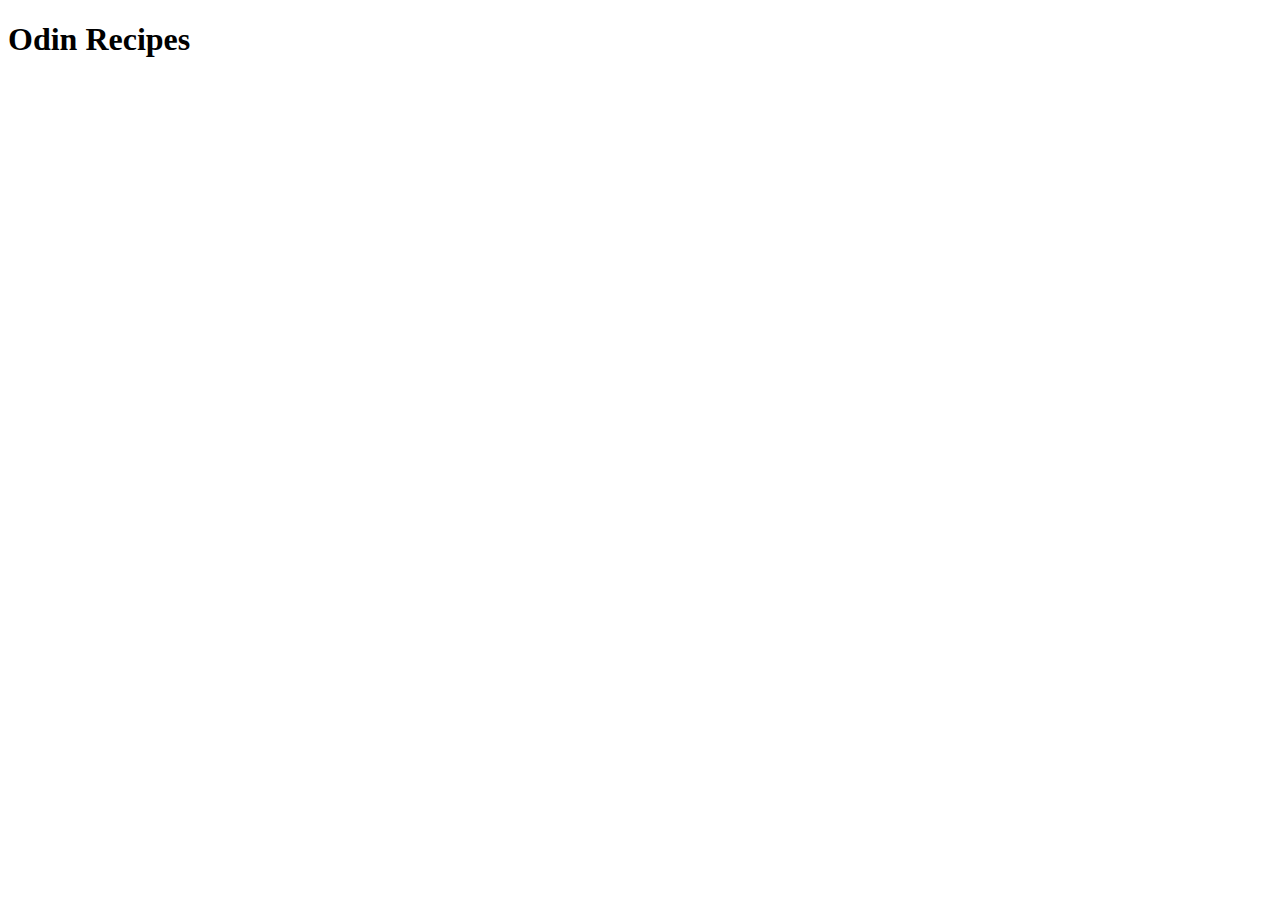
==== index.html @ 7e00a3a3 "Create basic file structure with index.html" ====
<!DOCTYPE html>
<html>
  <head>
    <meta charset="UTF-8" />
    <meta name="viewport" content="width=device-width, initial-scale=1.0" />
    <title>Odin Recipes</title>
  </head>
  <body>
    <h1>Odin Recipes</h1>
  </body>
</html>
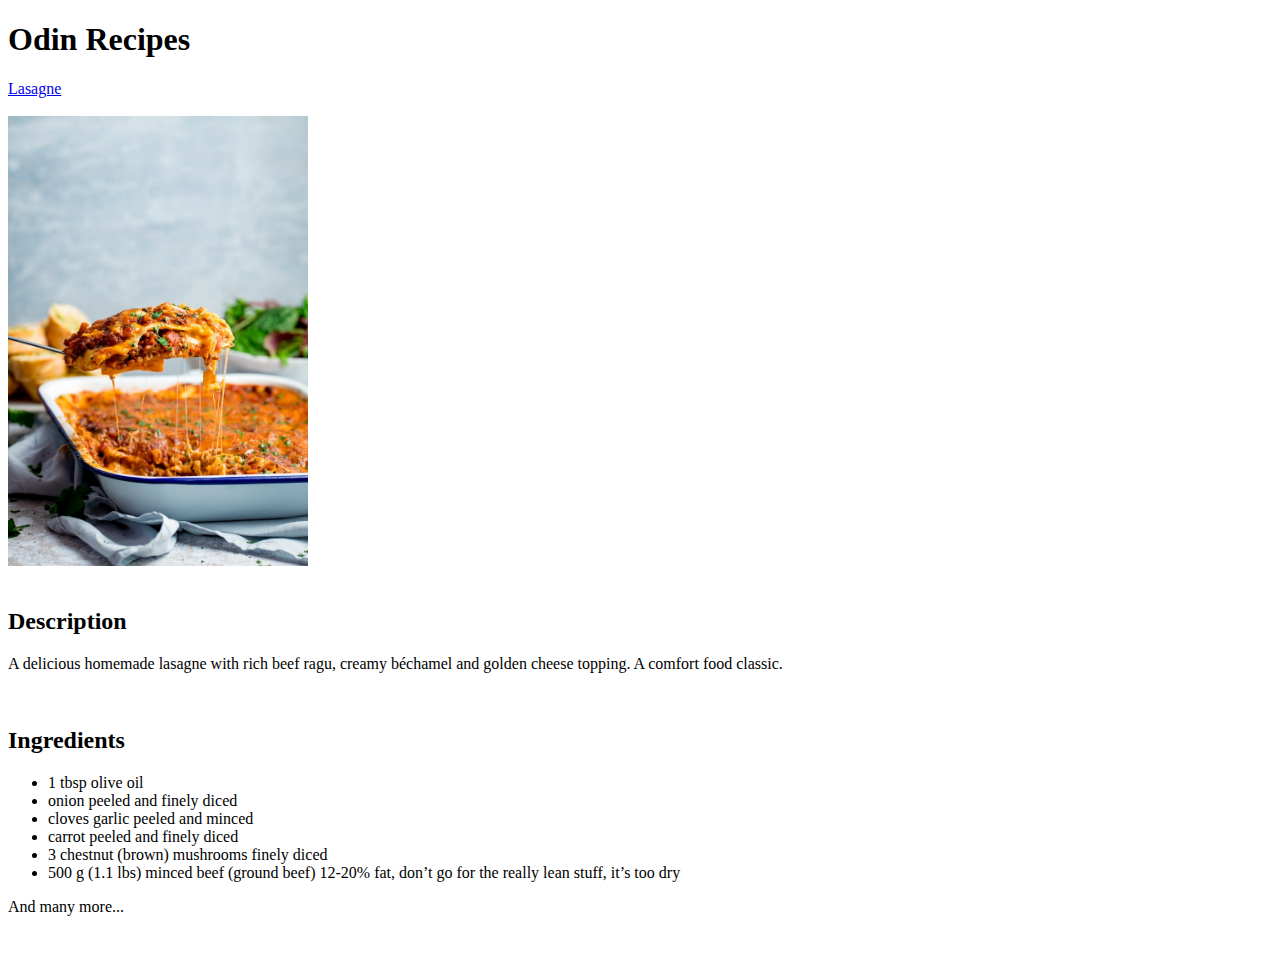
==== commit 7a22f15b: "Build basic recipe layout and populate with content" ====
--- a/index.html
+++ b/index.html
@@ -1,5 +1,5 @@
 <!DOCTYPE html>
-<html>
+<html lang="en">
   <head>
     <meta charset="UTF-8" />
     <meta name="viewport" content="width=device-width, initial-scale=1.0" />
@@ -7,5 +7,37 @@
   </head>
   <body>
     <h1>Odin Recipes</h1>
+    <a href="recipes/lasagne.html" target="_blank">Lasagne</a>
+    <br />
+    <br />
+    <div>
+      <img
+        src="images/lasagne.jpg"
+        alt="Image of a slice of lasagne being served"
+        width="300"
+        height="auto"
+      />
+    </div>
+    <br />
+    <h2>Description</h2>
+    <p>
+      A delicious homemade lasagne with rich beef ragu, creamy béchamel and
+      golden cheese topping. A comfort food classic.
+    </p>
+    <br />
+    <h2>Ingredients</h2>
+    <ul>
+      <li>1 tbsp olive oil</li>
+      <li>onion peeled and finely diced</li>
+      <li>cloves garlic peeled and minced</li>
+      <li>carrot peeled and finely diced</li>
+      <li>3 chestnut (brown) mushrooms finely diced</li>
+      <li>
+        500 g (1.1 lbs) minced beef (ground beef) 12-20% fat, don’t go for the
+        really lean stuff, it’s too dry
+      </li>
+    </ul>
+    <p>And many more...</p>
+    <br />
   </body>
 </html>
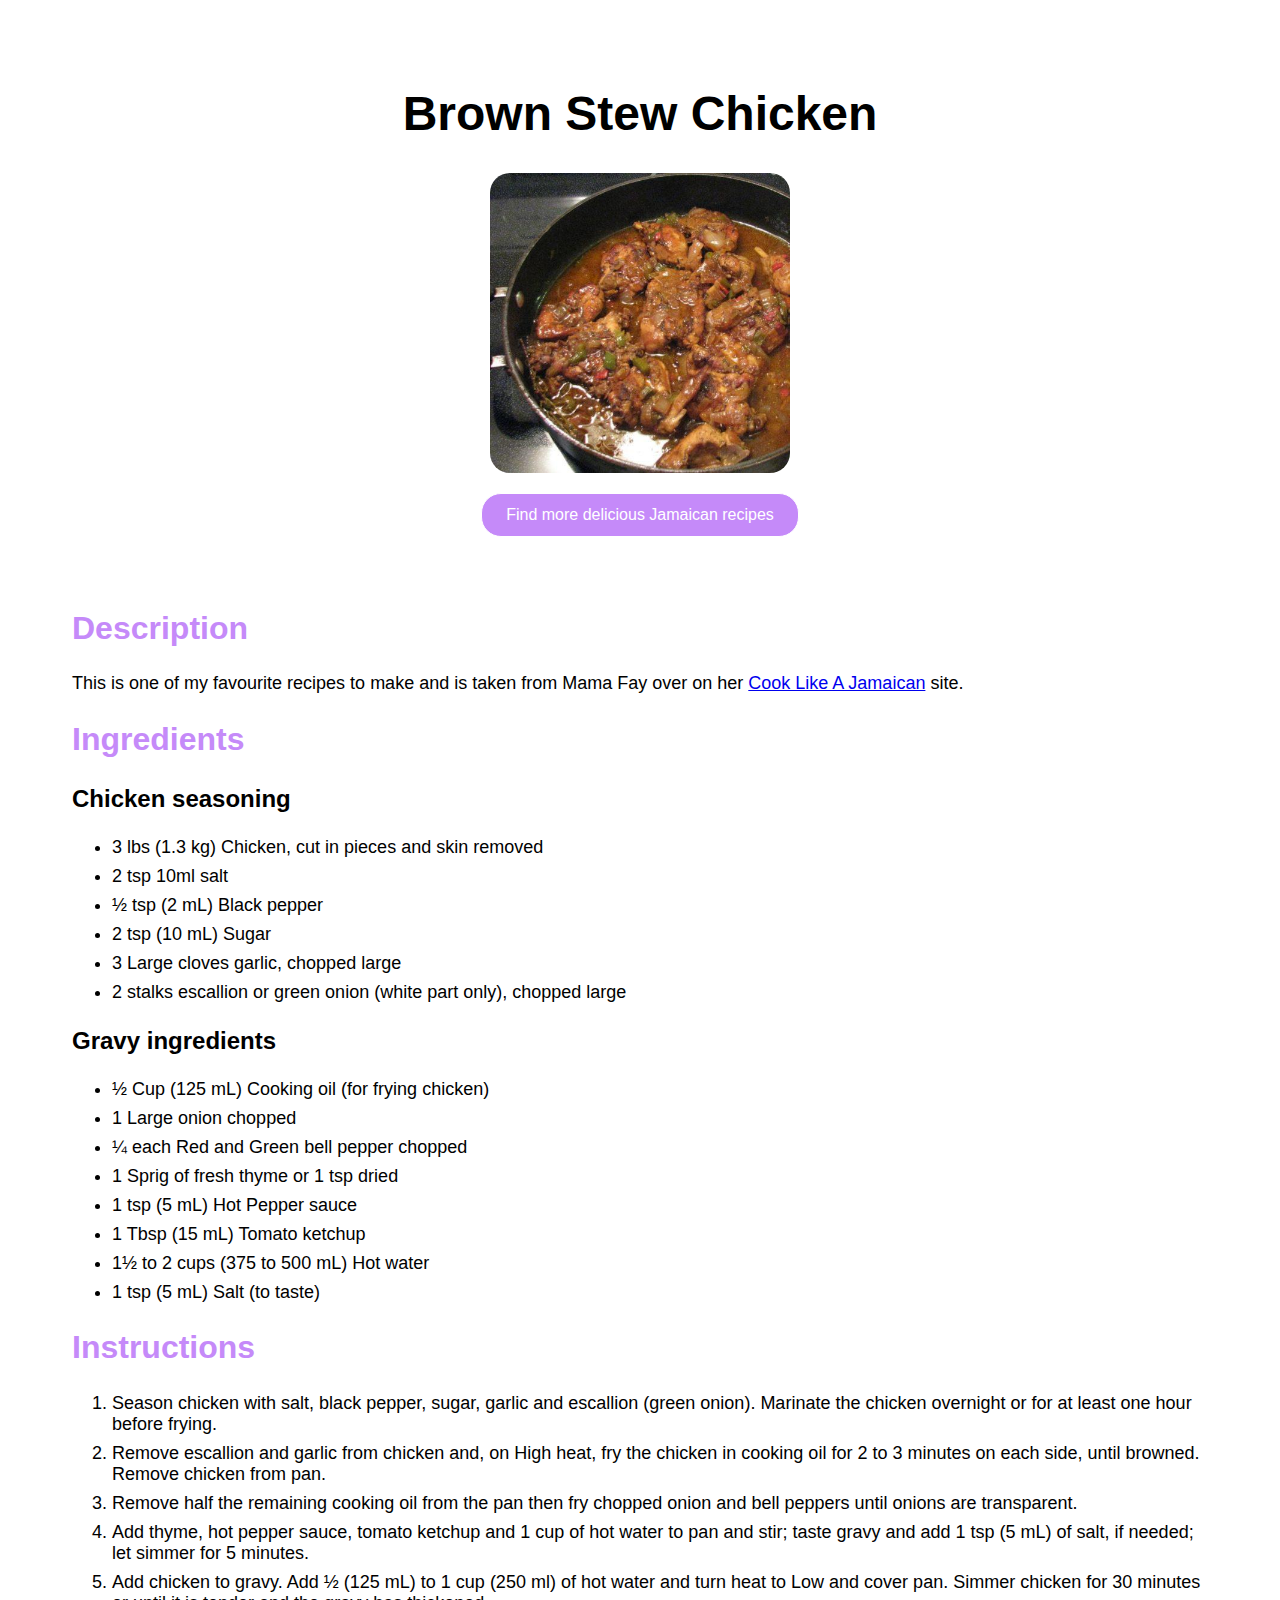
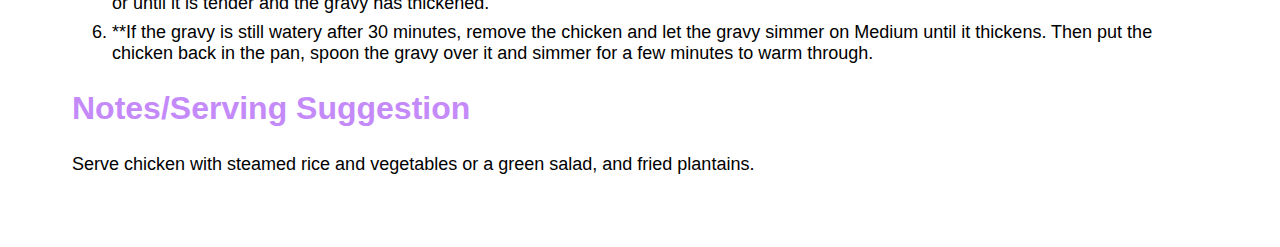
==== commit 2d36f6d6: "Update recipe content and add styling" ====
--- a/index.html
+++ b/index.html
@@ -3,41 +3,99 @@
   <head>
     <meta charset="UTF-8" />
     <meta name="viewport" content="width=device-width, initial-scale=1.0" />
-    <title>Odin Recipes</title>
+    <title>Brown Stew Chicken | Jada's Odin Recipe</title>
+    <link rel="stylesheet" href="src/styles.css" />
   </head>
   <body>
-    <h1>Odin Recipes</h1>
-    <a href="recipes/lasagne.html" target="_blank">Lasagne</a>
-    <br />
-    <br />
-    <div>
+    <div class="hero">
+      <h1>Brown Stew Chicken</h1>
       <img
-        src="images/lasagne.jpg"
-        alt="Image of a slice of lasagne being served"
-        width="300"
-        height="auto"
+        src="images/brown-stew-chicken.jpg"
+        alt="A pot of brown stew chicken, a popular Jamaican dish"
+        class="recipe-image"
       />
+      <div class="hero-links">
+        <a
+          href="https://cooklikeajamaican.com/"
+          target="_blank"
+          class="external-recipes-site-button"
+          >Find more delicious Jamaican recipes</a
+        >
+      </div>
     </div>
-    <br />
-    <h2>Description</h2>
-    <p>
-      A delicious homemade lasagne with rich beef ragu, creamy béchamel and
-      golden cheese topping. A comfort food classic.
-    </p>
-    <br />
-    <h2>Ingredients</h2>
-    <ul>
-      <li>1 tbsp olive oil</li>
-      <li>onion peeled and finely diced</li>
-      <li>cloves garlic peeled and minced</li>
-      <li>carrot peeled and finely diced</li>
-      <li>3 chestnut (brown) mushrooms finely diced</li>
-      <li>
-        500 g (1.1 lbs) minced beef (ground beef) 12-20% fat, don’t go for the
-        really lean stuff, it’s too dry
-      </li>
-    </ul>
-    <p>And many more...</p>
-    <br />
+    <div class="content">
+      <h2>Description</h2>
+      <p>
+        This is one of my favourite recipes to make and is taken from Mama Fay
+        over on her
+        <a
+          href="https://cooklikeajamaican.com/brown-stew-chicken/"
+          target="_blank"
+          >Cook Like A Jamaican</a
+        >
+        site.
+      </p>
+      <h2>Ingredients</h2>
+      <h3>Chicken seasoning</h3>
+      <ul>
+        <li>3 lbs (1.3 kg) Chicken, cut in pieces and skin removed</li>
+        <li>2 tsp 10ml salt</li>
+        <li>½ tsp (2 mL) Black pepper</li>
+        <li>2 tsp (10 mL) Sugar</li>
+        <li>3 Large cloves garlic, chopped large</li>
+        <li>
+          2 stalks escallion or green onion (white part only), chopped large
+        </li>
+      </ul>
+      <h3>Gravy ingredients</h3>
+      <ul>
+        <li>½ Cup (125 mL) Cooking oil (for frying chicken)</li>
+        <li>1 Large onion chopped</li>
+        <li>¼ each Red and Green bell pepper chopped</li>
+        <li>1 Sprig of fresh thyme or 1 tsp dried</li>
+        <li>1 tsp (5 mL) Hot Pepper sauce</li>
+        <li>1 Tbsp (15 mL) Tomato ketchup</li>
+        <li>1½ to 2 cups (375 to 500 mL) Hot water</li>
+        <li>1 tsp (5 mL) Salt (to taste)</li>
+      </ul>
+      <h2>Instructions</h2>
+      <ol>
+        <li>
+          Season chicken with salt, black pepper, sugar, garlic and escallion
+          (green onion). Marinate the chicken overnight or for at least one hour
+          before frying.
+        </li>
+        <li>
+          Remove escallion and garlic from chicken and, on High heat, fry the
+          chicken in cooking oil for 2 to 3 minutes on each side, until browned.
+          Remove chicken from pan.
+        </li>
+        <li>
+          Remove half the remaining cooking oil from the pan then fry chopped
+          onion and bell peppers until onions are transparent.
+        </li>
+        <li>
+          Add thyme, hot pepper sauce, tomato ketchup and 1 cup of hot water to
+          pan and stir; taste gravy and add 1 tsp (5 mL) of salt, if needed; let
+          simmer for 5 minutes.
+        </li>
+        <li>
+          Add chicken to gravy. Add ½ (125 mL) to 1 cup (250 ml) of hot water
+          and turn heat to Low and cover pan. Simmer chicken for 30 minutes or
+          until it is tender and the gravy has thickened.
+        </li>
+        <li>
+          **If the gravy is still watery after 30 minutes, remove the chicken
+          and let the gravy simmer on Medium until it thickens. Then put the
+          chicken back in the pan, spoon the gravy over it and simmer for a few
+          minutes to warm through.
+        </li>
+      </ol>
+      <h2>Notes/Serving Suggestion</h2>
+      <p>
+        Serve chicken with steamed rice and vegetables or a green salad, and
+        fried plantains.
+      </p>
+    </div>
   </body>
 </html>
--- a/src/styles.css
+++ b/src/styles.css
@@ -0,0 +1,65 @@
+body {
+  font-family: Arial, Helvetica, sans-serif;
+}
+
+.hero {
+  padding: 46px 0;
+}
+
+h1 {
+  text-align: center;
+  font-size: 48px;
+}
+
+h2 {
+  color: #c58af9;
+  font-size: 32px;
+}
+
+h3 {
+  font-size: 24px;
+}
+
+p,
+li {
+  font-size: 18px;
+}
+
+li {
+  margin-bottom: 8px;
+}
+
+.recipe-image,
+.external-recipes-site-button {
+  border-radius: 20px;
+}
+
+.recipe-image {
+  display: block;
+  margin: 0 auto;
+  height: 300px;
+}
+
+.hero-links {
+  text-align: center;
+}
+
+.external-recipes-site-button {
+  background-color: #c58af9;
+  color: white;
+  text-decoration: none;
+  padding: 12px 24px;
+  margin-top: 20px;
+  display: inline-block;
+  border: 1px solid white;
+}
+
+.external-recipes-site-button:hover {
+  background-color: white;
+  color: black;
+  border: 1px solid #c58af9;
+}
+
+.content {
+  padding: 0 64px 46px;
+}
